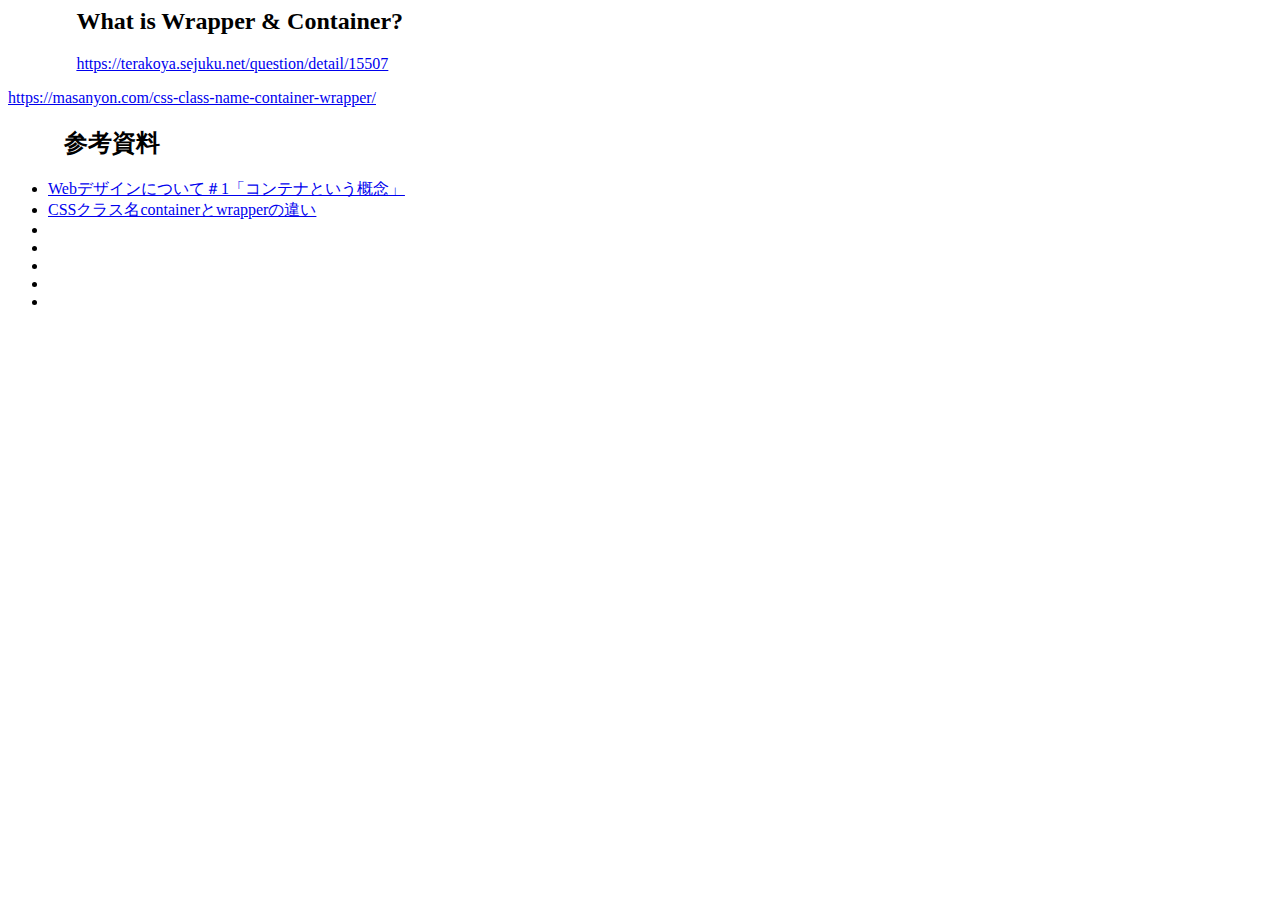
==== 20240412/wrapper_container.html @ 7c1880c2 "font-awesome add" ====
<!DOCTYPE >
<html lang="ja">
<head>
    <meta charset="UTF-8">
    <meta name="viewport" content="width=device-width, initial-scale=1.0">
    <title>What is Wrapper & Container?</title>

    <link href="https://cdn.jsdelivr.net/npm/bootstrap@5.3.0/dist/css/bootstrap.min.css" rel="stylesheet" integrity="sha384-9ndCyUaIbzAi2FUVXJi0CjmCapSmO7SnpJef0486qhLnuZ2cdeRhO02iuK6FUUVM" crossorigin="anonymous">
    <!-- cf. https://fueru.info/design/html-css/cdn-fontawesome/ および https://cdnjs.com/libraries/font-awesome-->
    <!-- https://pote-chil.com/blog/fontawesome-local -->
    <!--link rel="stylesheet" href="https://cdnjs.cloudflare.com/ajax/libs/font-awesome/6.5.2/css/all.min.css" integrity="sha512-SnH5WK+bZxgPHs44uWIX+LLJAJ9/2PkPKZ5QiAj6Ta86w+fsb2TkcmfRyVX3pBnMFcV7oQPJkl9QevSCWr3W6A==" crossorigin="anonymous" referrerpolicy="no-referrer" /-->
    <link rel="stylesheet" href="asset/mycss/s.css">
    <link rel="stylesheet" href="asset/fontawesome/css/all.min.css">
</head>
<body>

    <section>
        <div class="row m-4">
            <div class="container bg-info p-2">
                <!-- cf. https://digitalidentity.co.jp/blog/creative/font-awesome.html -->
                <i class="fa-3x fa-solid fa-person-circle-question fa-pull-left headline_icon"></i>
                <h2 class="text-white">What is Wrapper & Container?</h2>
            </div>
        </div>
    </section>

    <p></p>

    <p></p>
    
    <p><a href="https://terakoya.sejuku.net/question/detail/15507">https://terakoya.sejuku.net/question/detail/15507</a></p>

    <p><a href="https://masanyon.com/css-class-name-container-wrapper/">https://masanyon.com/css-class-name-container-wrapper/</a></p>


    <section>
        <div class="row m-4">
            <div class="container bg-info p-2">
                <i class="fa-3x fa-solid fa-book fa-pull-left headline_icon"></i>
                <h2 class="text-white">参考資料</h2>
                <ul>
                    <li><a href="https://note.com/msak717/n/nd39608804fe0">Webデザインについて＃1「コンテナという概念」</a></li>
                    <li><a href="https://note.com/volpe_web/n/n25265b05e3cc">CSSクラス名containerとwrapperの違い</a></li>
                    <li> </li>
                    <li> </li>
                    <li> </li>
                    <li> </li>
                    <li> </li>



                </ul>

            </div>
        </div>
    </section>

</body>
</html>
---- 20240412/asset/mycss/s.css ----
.headline_icon {
    color: white;
}
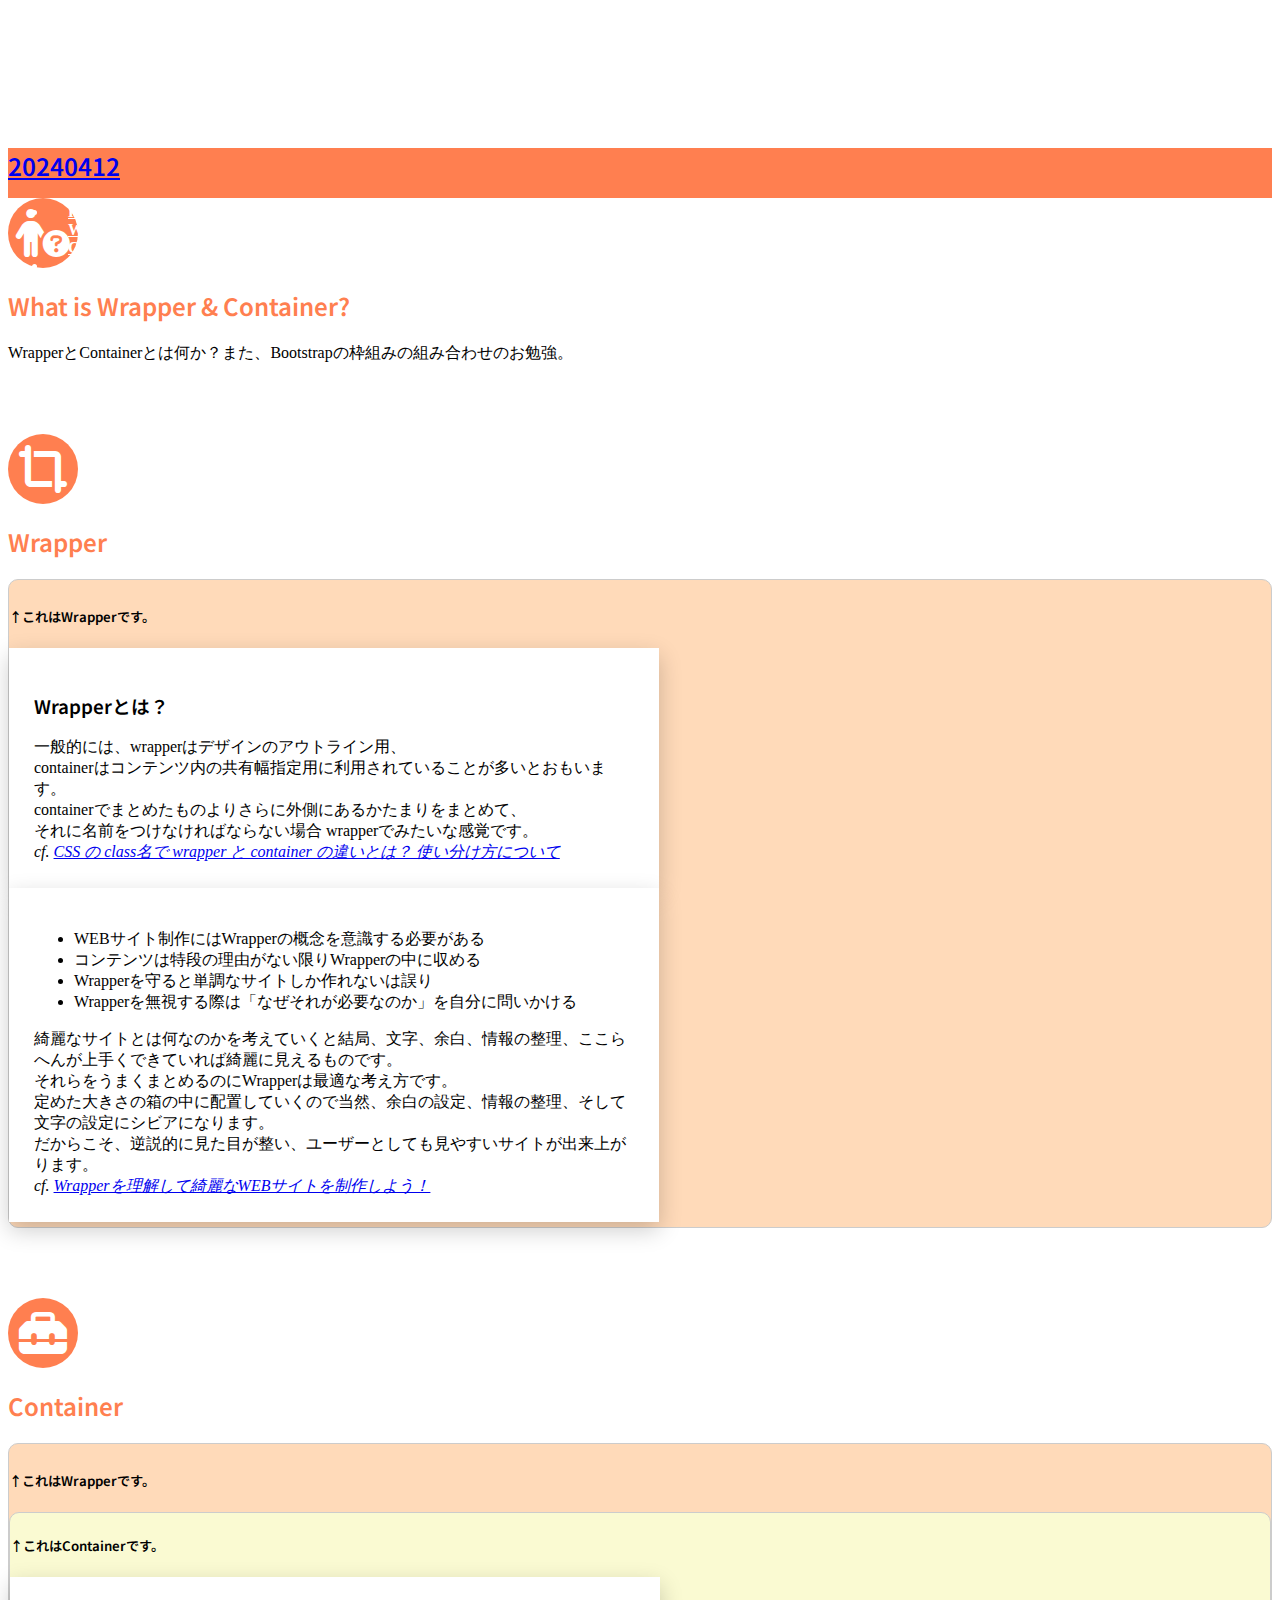
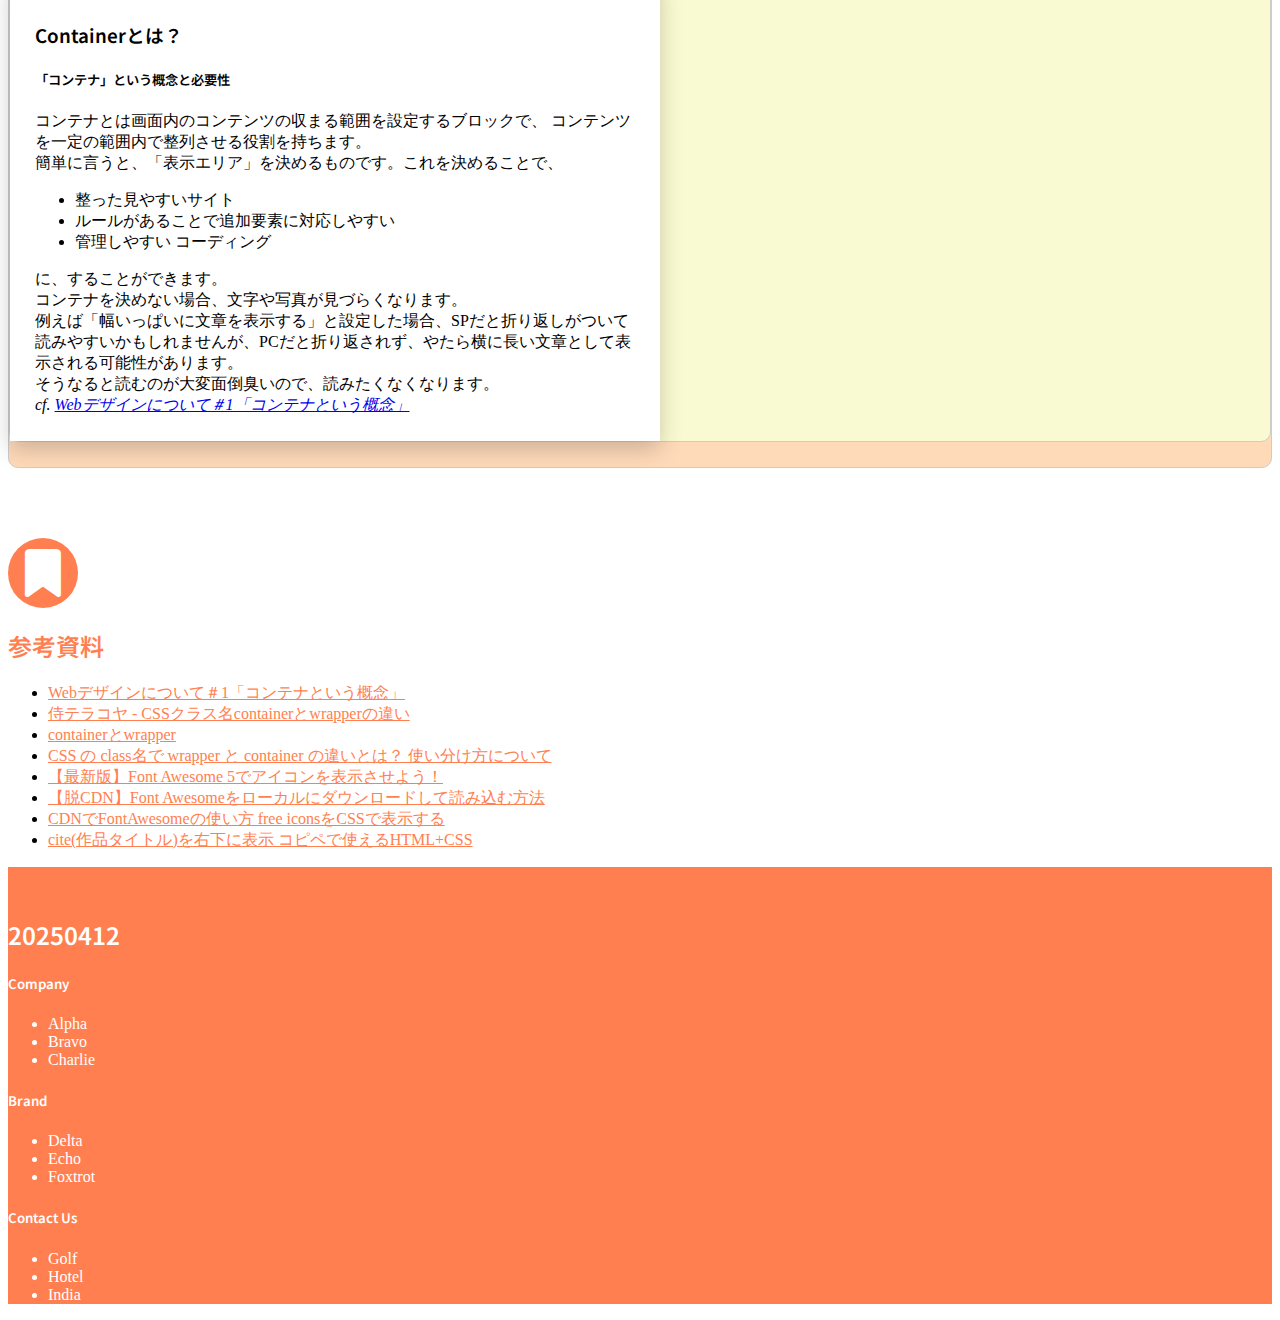
==== commit 81006810: "20240413" ====
--- a/20240412/wrapper_container.html
+++ b/20240412/wrapper_container.html
@@ -1,59 +1,273 @@
-<!DOCTYPE >
+<!DOCTYPE>
 <html lang="ja">
+
 <head>
     <meta charset="UTF-8">
     <meta name="viewport" content="width=device-width, initial-scale=1.0">
     <title>What is Wrapper & Container?</title>
 
-    <link href="https://cdn.jsdelivr.net/npm/bootstrap@5.3.0/dist/css/bootstrap.min.css" rel="stylesheet" integrity="sha384-9ndCyUaIbzAi2FUVXJi0CjmCapSmO7SnpJef0486qhLnuZ2cdeRhO02iuK6FUUVM" crossorigin="anonymous">
-    <!-- cf. https://fueru.info/design/html-css/cdn-fontawesome/ および https://cdnjs.com/libraries/font-awesome-->
-    <!-- https://pote-chil.com/blog/fontawesome-local -->
-    <!--link rel="stylesheet" href="https://cdnjs.cloudflare.com/ajax/libs/font-awesome/6.5.2/css/all.min.css" integrity="sha512-SnH5WK+bZxgPHs44uWIX+LLJAJ9/2PkPKZ5QiAj6Ta86w+fsb2TkcmfRyVX3pBnMFcV7oQPJkl9QevSCWr3W6A==" crossorigin="anonymous" referrerpolicy="no-referrer" /-->
+    <link rel="preconnect" href="https://fonts.googleapis.com">
+    <link rel="preconnect" href="https://fonts.gstatic.com" crossorigin>
+    <link href="https://fonts.googleapis.com/css2?family=Noto+Sans+JP:wght@100..900&display=swap" rel="stylesheet">
+
+    <link href="https://cdn.jsdelivr.net/npm/bootstrap@5.3.0/dist/css/bootstrap.min.css" rel="stylesheet"
+        integrity="sha384-9ndCyUaIbzAi2FUVXJi0CjmCapSmO7SnpJef0486qhLnuZ2cdeRhO02iuK6FUUVM" crossorigin="anonymous">
     <link rel="stylesheet" href="asset/mycss/s.css">
     <link rel="stylesheet" href="asset/fontawesome/css/all.min.css">
 </head>
+
 <body>
-
-    <section>
-        <div class="row m-4">
-            <div class="container bg-info p-2">
-                <!-- cf. https://digitalidentity.co.jp/blog/creative/font-awesome.html -->
-                <i class="fa-3x fa-solid fa-person-circle-question fa-pull-left headline_icon"></i>
-                <h2 class="text-white">What is Wrapper & Container?</h2>
-            </div>
-        </div>
-    </section>
-
-    <p></p>
-
-    <p></p>
-    
-    <p><a href="https://terakoya.sejuku.net/question/detail/15507">https://terakoya.sejuku.net/question/detail/15507</a></p>
-
-    <p><a href="https://masanyon.com/css-class-name-container-wrapper/">https://masanyon.com/css-class-name-container-wrapper/</a></p>
-
-
-    <section>
-        <div class="row m-4">
-            <div class="container bg-info p-2">
-                <i class="fa-3x fa-solid fa-book fa-pull-left headline_icon"></i>
-                <h2 class="text-white">参考資料</h2>
-                <ul>
-                    <li><a href="https://note.com/msak717/n/nd39608804fe0">Webデザインについて＃1「コンテナという概念」</a></li>
-                    <li><a href="https://note.com/volpe_web/n/n25265b05e3cc">CSSクラス名containerとwrapperの違い</a></li>
-                    <li> </li>
-                    <li> </li>
-                    <li> </li>
-                    <li> </li>
-                    <li> </li>
-
-
-
+    <a name="home" class="anchor"></a>
+
+    <!-- Navbar -->
+    <div class='fixed-top'>
+        <nav class="navbar navbar-expand-lg my_navbar">
+            <div class="container">
+
+                <a class="navbar-brand" href="#home">
+                    <h2 class="text-white pt-1">20240412</h2>
+                </a>
+                   
+                <!-- collapse:境界線同士の間隔をとらずにこれらを重ねる -->
+                <!--  navbar-collapse:親ブレークポイントによってナビゲーションバーのコンテンツをグループ化および非表示 -->
+                <div class="collapse navbar-collapse">
+                    <ul class="navbar-nav ms-auto my_navbar_menu"> <!-- リストが右側に寄る -->
+                        <li class="nav-item">
+                            <a class="nav-link active" href="#home">Home</a> 
+                        </li>
+                        <li class="nav-item">
+                            <a class="nav-link active" href="#wrapper">Wrapper</a>
+                        </li>
+                        <li class="nav-item">
+                            <a class="nav-link active" href="#container">Container</a> 
+                        </li>
+                        <li class="nav-item">
+                            <a class="nav-link active" href="#links">Links</a>
+                        </li>
+                    </ul>
+
+                </div>
+            </div>
+        </nav>
+    </div>
+
+
+
+    <!-- Top Section -->
+    <section>
+        <div class="row m-4 row_headline">
+            <div class="container p-2 d-flex">
+                <div class="headline_icon">
+                    <i class="fa-solid fa-person-circle-question"></i> <!-- fa-pull-leftはアイコンの回り込みをなくす-->
+                </div>
+                <div class="mx-3 align-self-center"> <!--texdt-align系はdivには効かない-->
+                    <h2>What is Wrapper & Container?</h2>
+                </div>
+            </div>
+        </div>
+
+        <div class="row m-4">
+            <div class="container p-1 mx-2">
+                WrapperとContainerとは何か？また、Bootstrapの枠組みの組み合わせのお勉強。
+            </div>
+        </div>
+    </section>
+
+    <!-- Wrapper Section -->
+    <section>
+        <a name="wrapper" class="anchor"></a>
+        <div class="row m-4 row_headline">
+            <div class="container p-2 d-flex">
+                <div class="headline_icon">
+                    <i class="fa-solid fa-crop-simple"></i>
+                </div>
+                <div class="mx-3 align-self-center">
+                    <h2>Wrapper</h2>
+                </div>
+            </div>
+        </div>
+
+
+        <div class="row m-4">
+            <div class="container p-1 mx-2">
+                <div class="wrapper p-2">
+                    <div class="row">
+                        <h5>↑これはWrapperです。</h5>
+                    </div>
+
+                    <div class="row">
+                        <div class="container p-4">
+                            <div class="row d-flex justify-content-center">
+                                <div class="card-effect mx-2">
+                                    <h3>Wrapperとは？</h3>
+                                    <div>
+                                        一般的には、wrapperはデザインのアウトライン用、<br>containerはコンテンツ内の共有幅指定用に利用されていることが多いとおもいます。<br>containerでまとめたものよりさらに外側にあるかたまりをまとめて、<br>それに名前をつけなければならない場合
+                                        wrapperでみたいな感覚です。<br>
+                                    </div>
+                                    <div class="text-end">
+                                        <cite>cf. <a href="https://masanyon.com/css-class-name-container-wrapper/">CSS の
+                                                class名で wrapper と container の違いとは？ 使い分け方について</a></cite>
+                                    </div>
+                                </div>
+
+                                <div class="card-effect mx-2">
+                                    <ul>
+                                        <li>WEBサイト制作にはWrapperの概念を意識する必要がある</li>
+                                        <li>コンテンツは特段の理由がない限りWrapperの中に収める</li>
+                                        <li>Wrapperを守ると単調なサイトしか作れないは誤り</li>
+                                        <li>Wrapperを無視する際は「なぜそれが必要なのか」を自分に問いかける</li>
+                                    </ul>
+                                    <div>
+                                        綺麗なサイトとは何なのかを考えていくと結局、文字、余白、情報の整理、ここらへんが上手くできていれば綺麗に見えるものです。<br>
+                                        それらをうまくまとめるのにWrapperは最適な考え方です。<br>
+                                        定めた大きさの箱の中に配置していくので当然、余白の設定、情報の整理、そして文字の設定にシビアになります。<br>
+                                        だからこそ、逆説的に見た目が整い、ユーザーとしても見やすいサイトが出来上がります。<br>
+                                    </div>
+                                    <div class="text-end">
+                                        <cite>cf. <a
+                                                href="https://www.urban-project.jp/blog/recommended/1862/">Wrapperを理解して綺麗なWEBサイトを制作しよう！</a></cite>
+                                    </div>
+                                </div>
+                            </div>
+                        </div>
+                    </div>
+                </div>
+            </div>
+        </div>
+    </section>
+
+    <!-- Container Section -->
+    <section>
+        <a name="container" class="anchor"></a>
+        <div class="row m-4 row_headline">
+            <div class="container p-2 d-flex">
+                <div class="headline_icon">
+                    <i class="fa-solid fa-toolbox"></i>
+                </div>
+                <div class="mx-3 align-self-center">
+                    <h2>Container</h2>
+                </div>
+            </div>
+        </div>
+
+
+        <div class="row m-4">
+            <div class="container p-1 mx-2">
+                <div class="wrapper px-4">
+                    <div class="row">
+                        <h5>↑これはWrapperです。</h5>
+                    </div>
+                    <div class="row px-4">
+                        <div class="container in_container m-2">
+                            <div class="row">
+                                <h5>↑これはContainerです。</h5>
+                            </div>
+                            <div class="row row-cols-1">
+                                <div class="container p-1">
+                                    <div class="row d-flex justify-content-center">
+                                        <div class="card-effect mx-2">
+                                            <h3>Containerとは？</h3>
+                                            <div>
+                                                <h5>「コンテナ」という概念と必要性</h5>
+                                                コンテナとは画面内のコンテンツの収まる範囲を設定するブロックで、 コンテンツを一定の範囲内で整列させる役割を持ちます。<br>
+                                                 簡単に言うと、「表示エリア」を決めるものです。これを決めることで、<br>
+                                                <ul>
+                                                    <li>整った見やすいサイト</li>
+                                                    <li>ルールがあることで追加要素に対応しやすい</li>
+                                                    <li>管理しやすい コーディング</li>
+                                                </ul>
+                                                に、することができます。<br>
+                                                コンテナを決めない場合、文字や写真が見づらくなります。 <br>
+                                                例えば「幅いっぱいに文章を表示する」と設定した場合、SPだと折り返しがついて読みやすいかもしれませんが、PCだと折り返されず、やたら横に長い文章として表示される可能性があります。<br>
+                                                そうなると読むのが大変面倒臭いので、読みたくなくなります。<br>
+                                            </div>
+                                            <div class="text-end">
+                                                <cite>cf. <a href="https://note.com/msak717/n/nd39608804fe0">Webデザインについて＃1「コンテナという概念」</a></cite>
+                                            </div>
+                                        </div>
+                                    </div>
+                                </div>
+                            </div>
+                        </div>
+                    </div>
+                </div>
+            </div>
+        </div>
+    </section>
+
+    <!-- Link Section -->
+    <section>
+        <a name="links" class="anchor"></a>
+        <div class="row m-4 row_headline">
+            <div class="container p-2 d-flex">
+                <div class="headline_icon">
+                    <i class="fa-solid fa-bookmark"></i>
+                </div>
+                <div class="mx-3 align-self-center">
+                    <h2>参考資料</h2>
+                </div>
+            </div>
+        </div>
+
+        <div class="row m-4">
+            <div class="container px-3 mx-2">
+                <ul class="list-group list-group-flush">
+                    <li class="list-group"><a href="https://note.com/msak717/n/nd39608804fe0">Webデザインについて＃1「コンテナという概念」</a></li>
+                    <li class="list-group"><a href="https://note.com/volpe_web/n/n25265b05e3cc">侍テラコヤ - CSSクラス名containerとwrapperの違い</a>
+                    </li>
+                    <li class="list-group"><a href="https://terakoya.sejuku.net/question/detail/15507">containerとwrapper</a></li>
+                    <li class="list-group"><a href="https://masanyon.com/css-class-name-container-wrapper/">CSS の class名で wrapper と
+                            container の違いとは？ 使い分け方について</a></li>
+                    <li class="list-group"><a href="https://digitalidentity.co.jp/blog/creative/font-awesome.html">【最新版】Font Awesome
+                            5でアイコンを表示させよう！</a></li>
+                    <li class="list-group"><a href="https://pote-chil.com/blog/fontawesome-local">【脱CDN】Font
+                            Awesomeをローカルにダウンロードして読み込む方法</a></li>
+                    <li class="list-group"><a href="https://fueru.info/design/html-css/cdn-fontawesome">CDNでFontAwesomeの使い方 free
+                            iconsをCSSで表示する</a></li>
+                    <li class="list-group"><a href="https://programming-cafe.com/programming/html-css/cite-right-bottom">cite(作品タイトル)を右下に表示
+                            コピペで使えるHTML+CSS</a></li>
                 </ul>
-
-            </div>
-        </div>
-    </section>
-
+            </div>
+        </div>
+    </section>
+
+    <footer>
+        <div class="my_footer">
+            <div class="container">
+                <div class="row">
+                    <div class="col-md-6">
+                        <h2>20250412</h2>
+                    </div>
+
+                        <div class="col-md-2">
+                            <h5>Company</h5>
+                            <ul>
+                                <li>Alpha</li>
+                                <li>Bravo</li>
+                                <li>Charlie</li>
+                            </ul>
+                        </div>
+                        <div class="col-md-2">
+                            <h5>Brand</h5>
+                            <ul>
+                                <li>Delta</li>
+                                <li>Echo</li>
+                                <li>Foxtrot</li>
+                            </ul>
+                        </div>
+                        <div class="col-md-2">
+                            <h5>Contact Us</h5>
+                            <ul>
+                                <li>Golf</li>
+                                <li>Hotel</li>
+                                <li>India</li>
+                            </ul>
+                        </div>
+
+                </div>
+            </div>
+        </div>
+    </footer>
 </body>
+
 </html>--- a/20240412/asset/mycss/s.css
+++ b/20240412/asset/mycss/s.css
@@ -1,5 +1,103 @@
+body{ 
+    /**
+        fixed-top　対策 他の要素との重複を避けるため
+        cf. https://qiita.com/taku_hito/items/bb8d0957347636b5bf4f 
+    */
+    padding-top: 50px; 
+}
+
+.anchor {
+    /* アンカーリンクがナブバーに隠れる問題。https://www.at-create.co.jp/staff-blog/css/341.html */
+    display: block;
+    padding-top: 50px;
+    margin-top: -50px;
+    height: 70px;
+}
+
+.my_navbar {
+    color: #fff !important;
+    background-color: coral;
+    height: 50px;
+    font-weight: 700;
+}
+
+.my_navbar_menu li a {
+    color: #fff !important;
+    margin-left: 20px;
+    font-weight: 700;
+}
 
 .headline_icon {
     color: white;
+    width: 70px;
+    height: 70px;
+    background-color: coral;
+    font-size: 3em;
+
+    display: flex;
+    justify-content: center;
+    align-items: center;
+    border-radius: 100px;
+    flex: none;
 }
 
+.row_headline {
+    background-color: white;
+    color: coral;
+}
+
+.card-effect {
+    width: 600px;
+    box-shadow: 0 8px 22px rgba(0, 0, 0, 0.2);
+    background-color: #fff;
+    padding: 25px;
+    transition: all 0.35s ease;
+    /*ホバー効果*/
+}
+
+/* transititonには必ず疑似要素をつけること */
+.card-effect:hover {
+    box-shadow: none;
+    transform: translateY(5px);
+}
+
+.wrapper {
+    background-color: peachpuff;
+    border: 1px #CCC solid;
+    border-radius: 10px;
+    padding-top: 5px;
+    padding-bottom: 5px;
+}
+
+.in_container {
+    background-color: lightgoldenrodyellow;
+    border: 1px #CCC solid;
+    border-radius: 10px;
+    margin-bottom: 20px;
+}
+
+
+.body,
+h1,
+h2,
+h3,
+h4,
+h5,
+h6 {
+    font-family: "Noto Sans JP", sans-serif;
+    font-optical-sizing: auto;
+    font-weight: 600;
+    font-style: normal;
+}
+
+li a {
+    color: coral;
+    margin-top: 20px;
+    margin-bottom: 20px;
+}
+
+.my_footer {
+    color: white;
+    background-color: coral;
+    padding-top: 30px;
+}
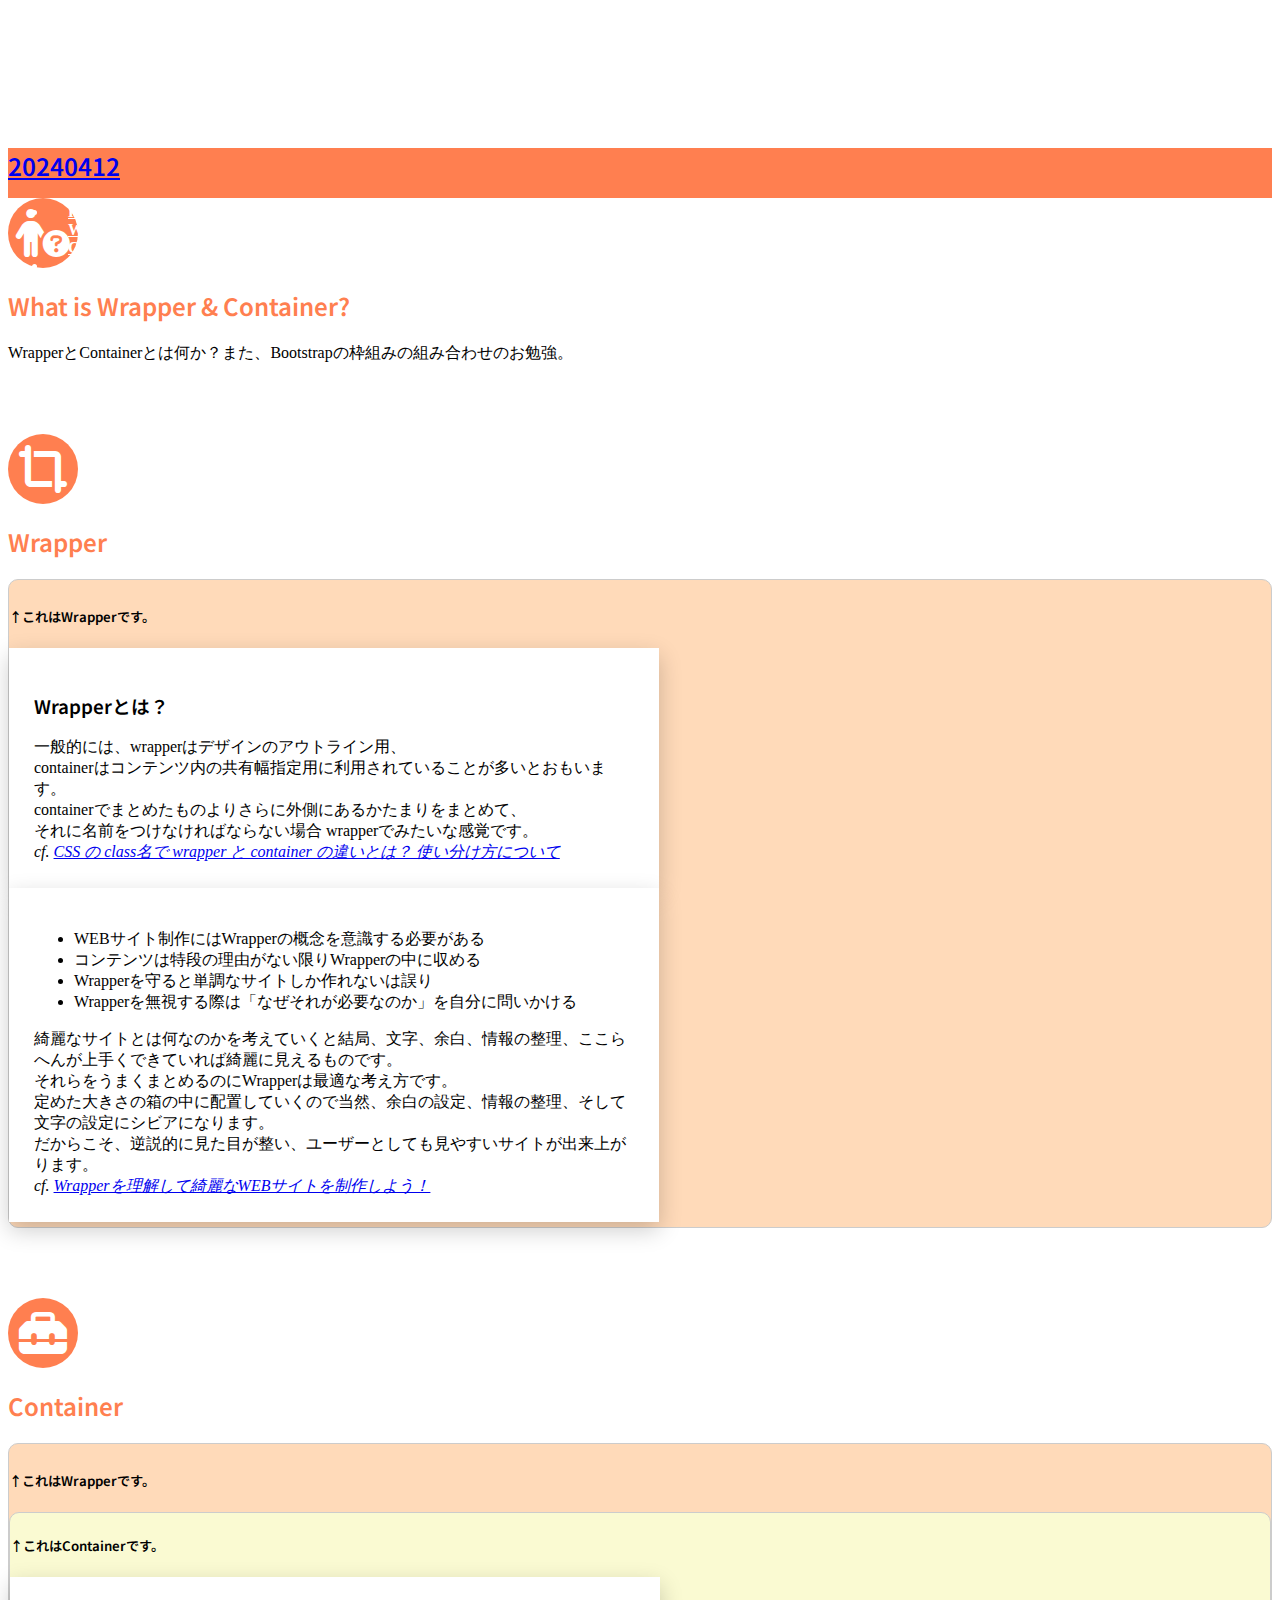
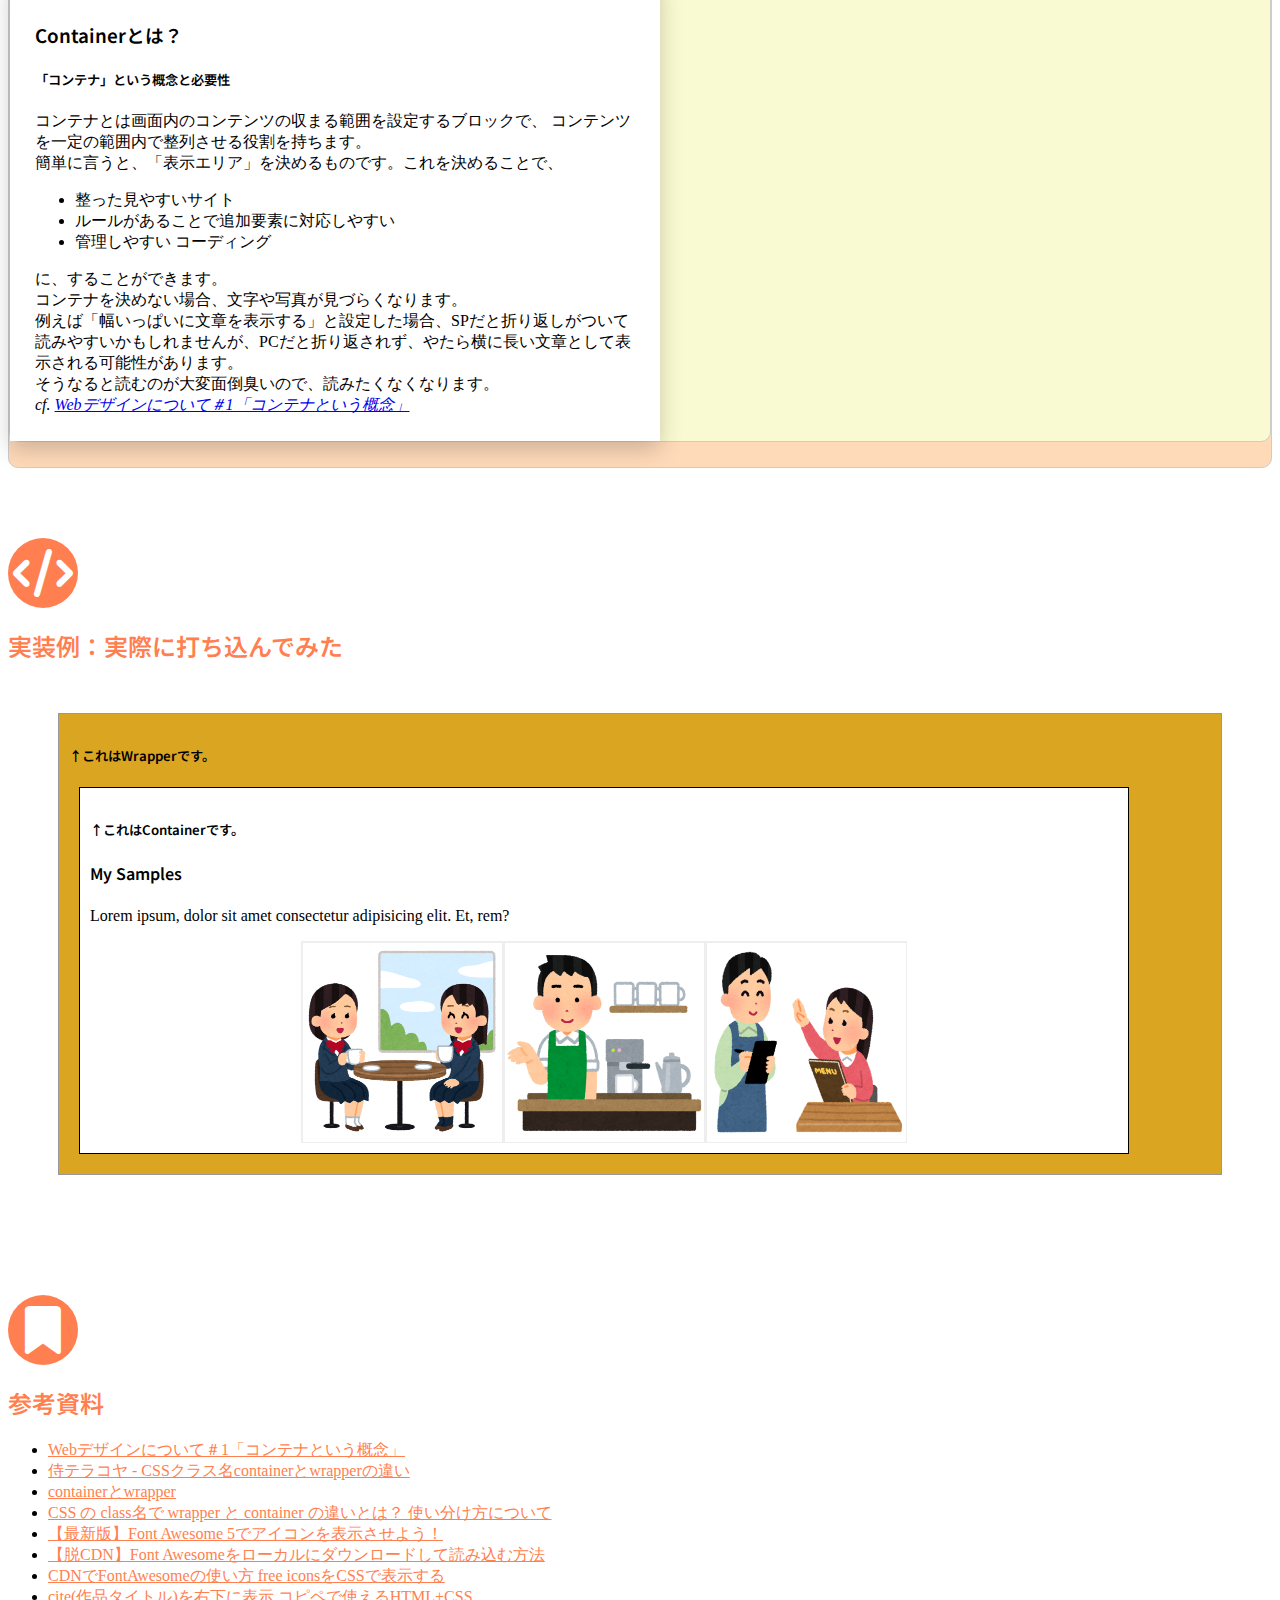
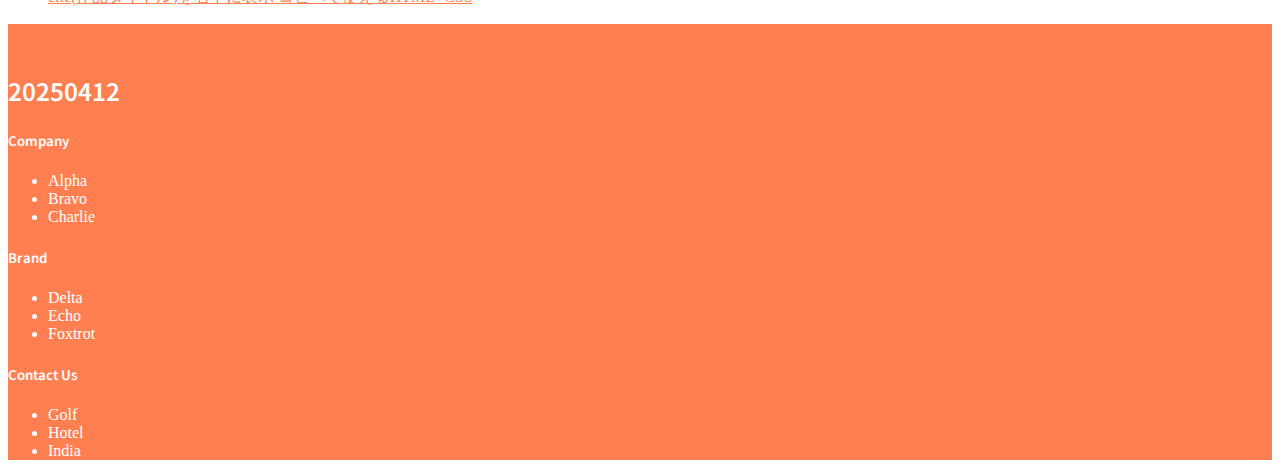
==== commit 9322791f: "20240414" ====
--- a/20240412/wrapper_container.html
+++ b/20240412/wrapper_container.html
@@ -13,6 +13,7 @@
     <link href="https://cdn.jsdelivr.net/npm/bootstrap@5.3.0/dist/css/bootstrap.min.css" rel="stylesheet"
         integrity="sha384-9ndCyUaIbzAi2FUVXJi0CjmCapSmO7SnpJef0486qhLnuZ2cdeRhO02iuK6FUUVM" crossorigin="anonymous">
     <link rel="stylesheet" href="asset/mycss/s.css">
+    <link rel="stylesheet" href="asset/mycss/sample.css">
     <link rel="stylesheet" href="asset/fontawesome/css/all.min.css">
 </head>
 
@@ -27,20 +28,25 @@
                 <a class="navbar-brand" href="#home">
                     <h2 class="text-white pt-1">20240412</h2>
                 </a>
-                   
+
                 <!-- collapse:境界線同士の間隔をとらずにこれらを重ねる -->
                 <!--  navbar-collapse:親ブレークポイントによってナビゲーションバーのコンテンツをグループ化および非表示 -->
                 <div class="collapse navbar-collapse">
                     <ul class="navbar-nav ms-auto my_navbar_menu"> <!-- リストが右側に寄る -->
                         <li class="nav-item">
-                            <a class="nav-link active" href="#home">Home</a> 
+                            <a class="nav-link active" href="#home">Home</a>
                         </li>
                         <li class="nav-item">
                             <a class="nav-link active" href="#wrapper">Wrapper</a>
                         </li>
                         <li class="nav-item">
-                            <a class="nav-link active" href="#container">Container</a> 
-                        </li>
+                            <a class="nav-link active" href="#container">Container</a>
+                        </li>
+
+                        <li class="nav-item">
+                            <a class="nav-link active" href="#sample">Example</a>
+                        </li>
+
                         <li class="nav-item">
                             <a class="nav-link active" href="#links">Links</a>
                         </li>
@@ -170,7 +176,7 @@
                                             <div>
                                                 <h5>「コンテナ」という概念と必要性</h5>
                                                 コンテナとは画面内のコンテンツの収まる範囲を設定するブロックで、 コンテンツを一定の範囲内で整列させる役割を持ちます。<br>
-                                                 簡単に言うと、「表示エリア」を決めるものです。これを決めることで、<br>
+                                                簡単に言うと、「表示エリア」を決めるものです。これを決めることで、<br>
                                                 <ul>
                                                     <li>整った見やすいサイト</li>
                                                     <li>ルールがあることで追加要素に対応しやすい</li>
@@ -182,7 +188,8 @@
                                                 そうなると読むのが大変面倒臭いので、読みたくなくなります。<br>
                                             </div>
                                             <div class="text-end">
-                                                <cite>cf. <a href="https://note.com/msak717/n/nd39608804fe0">Webデザインについて＃1「コンテナという概念」</a></cite>
+                                                <cite>cf. <a
+                                                        href="https://note.com/msak717/n/nd39608804fe0">Webデザインについて＃1「コンテナという概念」</a></cite>
                                             </div>
                                         </div>
                                     </div>
@@ -193,6 +200,78 @@
                 </div>
             </div>
         </div>
+    </section>
+
+
+    <!-- Sample Section -->
+    <section>
+        <a name="sample" class="anchor"></a>
+        <div class="row m-4 row_headline">
+            <div class="container p-2 d-flex">
+                <div class="headline_icon">
+                    <i class="fa-solid fa-code"></i>
+                </div>
+                <div class="mx-3 align-self-center">
+                    <h2>実装例：実際に打ち込んでみた</h2>
+                </div>
+            </div>
+        </div>
+        <div class="row col-lg-8">
+            <div class="my_sample_wrapper px-4">
+                <div class="row">
+                    <h5>↑これはWrapperです。</h5>
+                </div>
+                <div class="row">
+                    <div class="container-fluid my_sample_container">
+                        <div class="row">
+                            <h5>↑これはContainerです。</h5>
+                        </div>
+                        <div class="row justify-content-center">
+                            <div class="col-md-8 bg-white text-center">
+                                <h4>My Samples</h4>
+                                <p>Lorem ipsum, dolor sit amet consectetur adipisicing elit. Et, rem?</p>
+                            </div>
+                        </div>
+                        <div class="row">
+                            <div class="container column-md-8 photo_container">
+                                <div class="my_image mx-3">
+                                    <a href="#">
+                                        <img src="./asset/images/cafe_osyaberi_school_girls.png" class="my_image">
+                                        <div class="overlay">
+                                            <div>
+                                                <h5>Sample</h5>
+                                                <p>Lorem ipsum dolor sit.</p>
+                                            </div>
+                                        </div>
+                                    </a>
+                                </div>
+                                <div class="my_image mx-3">
+                                    <a href="#">
+                                        <img src="./asset/images/job_cafe_tenin_man.png" class="my_image">
+                                        <div class="overlay">
+                                            <div>
+                                                <h5>Sample</h5>
+                                                <p>Lorem, ipsum dolor.</p>
+                                            </div>
+                                        </div>
+                                    </a>
+                                </div>
+                                <div class="my_image mx-3">
+                                    <a href="#">
+                                        <img src="./asset/images/menu_tenin_yobu.png" class="my_image">
+                                        <div class="overlay">
+                                            <div>
+                                                <h5>Sample</h5>
+                                                <p>Lorem ipsum dolor sit amet.</p>
+                                            </div>
+                                        </div>
+                                    </a>
+                                </div>
+                            </div>
+                        </div>
+                    </div>
+                </div>
+            </div>
     </section>
 
     <!-- Link Section -->
@@ -212,24 +291,33 @@
         <div class="row m-4">
             <div class="container px-3 mx-2">
                 <ul class="list-group list-group-flush">
-                    <li class="list-group"><a href="https://note.com/msak717/n/nd39608804fe0">Webデザインについて＃1「コンテナという概念」</a></li>
-                    <li class="list-group"><a href="https://note.com/volpe_web/n/n25265b05e3cc">侍テラコヤ - CSSクラス名containerとwrapperの違い</a>
+                    <li class="list-group"><a href="https://note.com/msak717/n/nd39608804fe0"
+                            target="_blank">Webデザインについて＃1「コンテナという概念」</a></li>
+                    <li class="list-group"><a href="https://note.com/volpe_web/n/n25265b05e3cc" target="_blank">侍テラコヤ -
+                            CSSクラス名containerとwrapperの違い</a>
                     </li>
-                    <li class="list-group"><a href="https://terakoya.sejuku.net/question/detail/15507">containerとwrapper</a></li>
-                    <li class="list-group"><a href="https://masanyon.com/css-class-name-container-wrapper/">CSS の class名で wrapper と
+                    <li class="list-group"><a href="https://terakoya.sejuku.net/question/detail/15507"
+                            target="_blank">containerとwrapper</a></li>
+                    <li class="list-group"><a href="https://masanyon.com/css-class-name-container-wrapper/"
+                            target="_blank">CSS の class名で wrapper と
                             container の違いとは？ 使い分け方について</a></li>
-                    <li class="list-group"><a href="https://digitalidentity.co.jp/blog/creative/font-awesome.html">【最新版】Font Awesome
+                    <li class="list-group"><a href="https://digitalidentity.co.jp/blog/creative/font-awesome.html"
+                            target="_blank">【最新版】Font Awesome
                             5でアイコンを表示させよう！</a></li>
-                    <li class="list-group"><a href="https://pote-chil.com/blog/fontawesome-local">【脱CDN】Font
+                    <li class="list-group"><a href="https://pote-chil.com/blog/fontawesome-local"
+                            target="_blank">【脱CDN】Font
                             Awesomeをローカルにダウンロードして読み込む方法</a></li>
-                    <li class="list-group"><a href="https://fueru.info/design/html-css/cdn-fontawesome">CDNでFontAwesomeの使い方 free
+                    <li class="list-group"><a href="https://fueru.info/design/html-css/cdn-fontawesome"
+                            target="_blank">CDNでFontAwesomeの使い方 free
                             iconsをCSSで表示する</a></li>
-                    <li class="list-group"><a href="https://programming-cafe.com/programming/html-css/cite-right-bottom">cite(作品タイトル)を右下に表示
+                    <li class="list-group"><a href="https://programming-cafe.com/programming/html-css/cite-right-bottom"
+                            target="_blank">cite(作品タイトル)を右下に表示
                             コピペで使えるHTML+CSS</a></li>
                 </ul>
             </div>
         </div>
     </section>
+
 
     <footer>
         <div class="my_footer">
@@ -239,35 +327,41 @@
                         <h2>20250412</h2>
                     </div>
 
-                        <div class="col-md-2">
-                            <h5>Company</h5>
-                            <ul>
-                                <li>Alpha</li>
-                                <li>Bravo</li>
-                                <li>Charlie</li>
-                            </ul>
-                        </div>
-                        <div class="col-md-2">
-                            <h5>Brand</h5>
-                            <ul>
-                                <li>Delta</li>
-                                <li>Echo</li>
-                                <li>Foxtrot</li>
-                            </ul>
-                        </div>
-                        <div class="col-md-2">
-                            <h5>Contact Us</h5>
-                            <ul>
-                                <li>Golf</li>
-                                <li>Hotel</li>
-                                <li>India</li>
-                            </ul>
-                        </div>
+                    <div class="col-md-2">
+                        <h5>Company</h5>
+                        <ul>
+                            <li>Alpha</li>
+                            <li>Bravo</li>
+                            <li>Charlie</li>
+                        </ul>
+                    </div>
+                    <div class="col-md-2">
+                        <h5>Brand</h5>
+                        <ul>
+                            <li>Delta</li>
+                            <li>Echo</li>
+                            <li>Foxtrot</li>
+                        </ul>
+                    </div>
+                    <div class="col-md-2">
+                        <h5>Contact Us</h5>
+                        <ul>
+                            <li>Golf</li>
+                            <li>Hotel</li>
+                            <li>India</li>
+                        </ul>
+                    </div>
 
                 </div>
             </div>
         </div>
     </footer>
+
+
+    <script src="https://cdn.jsdelivr.net/npm/bootstrap@5.3.0/dist/js/bootstrap.bundle.min.js"
+        integrity="sha384-geWF76RCwLtnZ8qwWowPQNguL3RmwHVBC9FhGdlKrxdiJJigb/j/68SIy3Te4Bkz"
+        crossorigin="anonymous"></script>
+
 </body>
 
 </html>--- a/20240412/asset/mycss/s.css
+++ b/20240412/asset/mycss/s.css
@@ -19,6 +19,7 @@
     background-color: coral;
     height: 50px;
     font-weight: 700;
+    z-index: 999;
 }
 
 .my_navbar_menu li a {
--- a/20240412/asset/mycss/sample.css
+++ b/20240412/asset/mycss/sample.css
@@ -0,0 +1,72 @@
+/*「実装例：実際に打ち込んでみた」のCSS、およびBootstrap入門のおさらい
+- wrapper
+- container
+- img
+- transition
+- overlay
+*/
+
+.my_sample_wrapper {
+    margin: 50px;
+    padding: 10px;
+    background-color: goldenrod;
+    border: 1px solid #999;
+}
+
+.my_sample_container {
+    margin: 10px;
+    padding: 10px;
+    background-color: white;
+    border: 1px solid #000;
+    width: 90%;
+}
+
+.my_image {
+    /*
+    positionプロパティの種類は、「static（初期値）」、「relative」、「absolute」、「fixed」がある。 
+    relativeは「相対的」、absoluteは「絶対的」、fixedは「固定配置」と覚えよう。
+    absoluteを指定する際は、親要素をposition:relative;にすること。
+       cf. https://mdstage.com/html-css/css-intermediate/position
+    */
+    position: relative;
+    overflow: hidden;   /*エリア外を隠す*/
+    border: 1px solid #eee;
+    width: 200px;
+    height: 200px;
+}
+
+.my_image img {
+    width: 200px;
+    height: 200px;
+    transition: all 0.4s ease;
+}
+
+.my_image:hover img {
+    transform: scale(1.1);
+}
+
+.my_image .overlay {
+    /*通常時はoverlay部分の初期値設定と隠す。*/
+    position: absolute;
+    top: 0;
+    left:0;
+    width: 200px;
+    height: 200px;
+    color: white;
+    background-color: rgba(66,66,66, 0.3);
+    padding: 5px;   /*文字の隅っこを内側に寄せる*/
+    display: flex; 
+    align-items: flex-end; /*文字を左下に落とすためにflex状態にする。*/
+    opacity: 0;
+    transition: all 0.4s ease;
+}
+
+.my_image:hover .overlay {
+    /* hover時には隠したoverlayを表示させる。 */
+    opacity: 1;
+}
+
+.photo_container {
+    display: flex;
+    justify-content: center;
+}